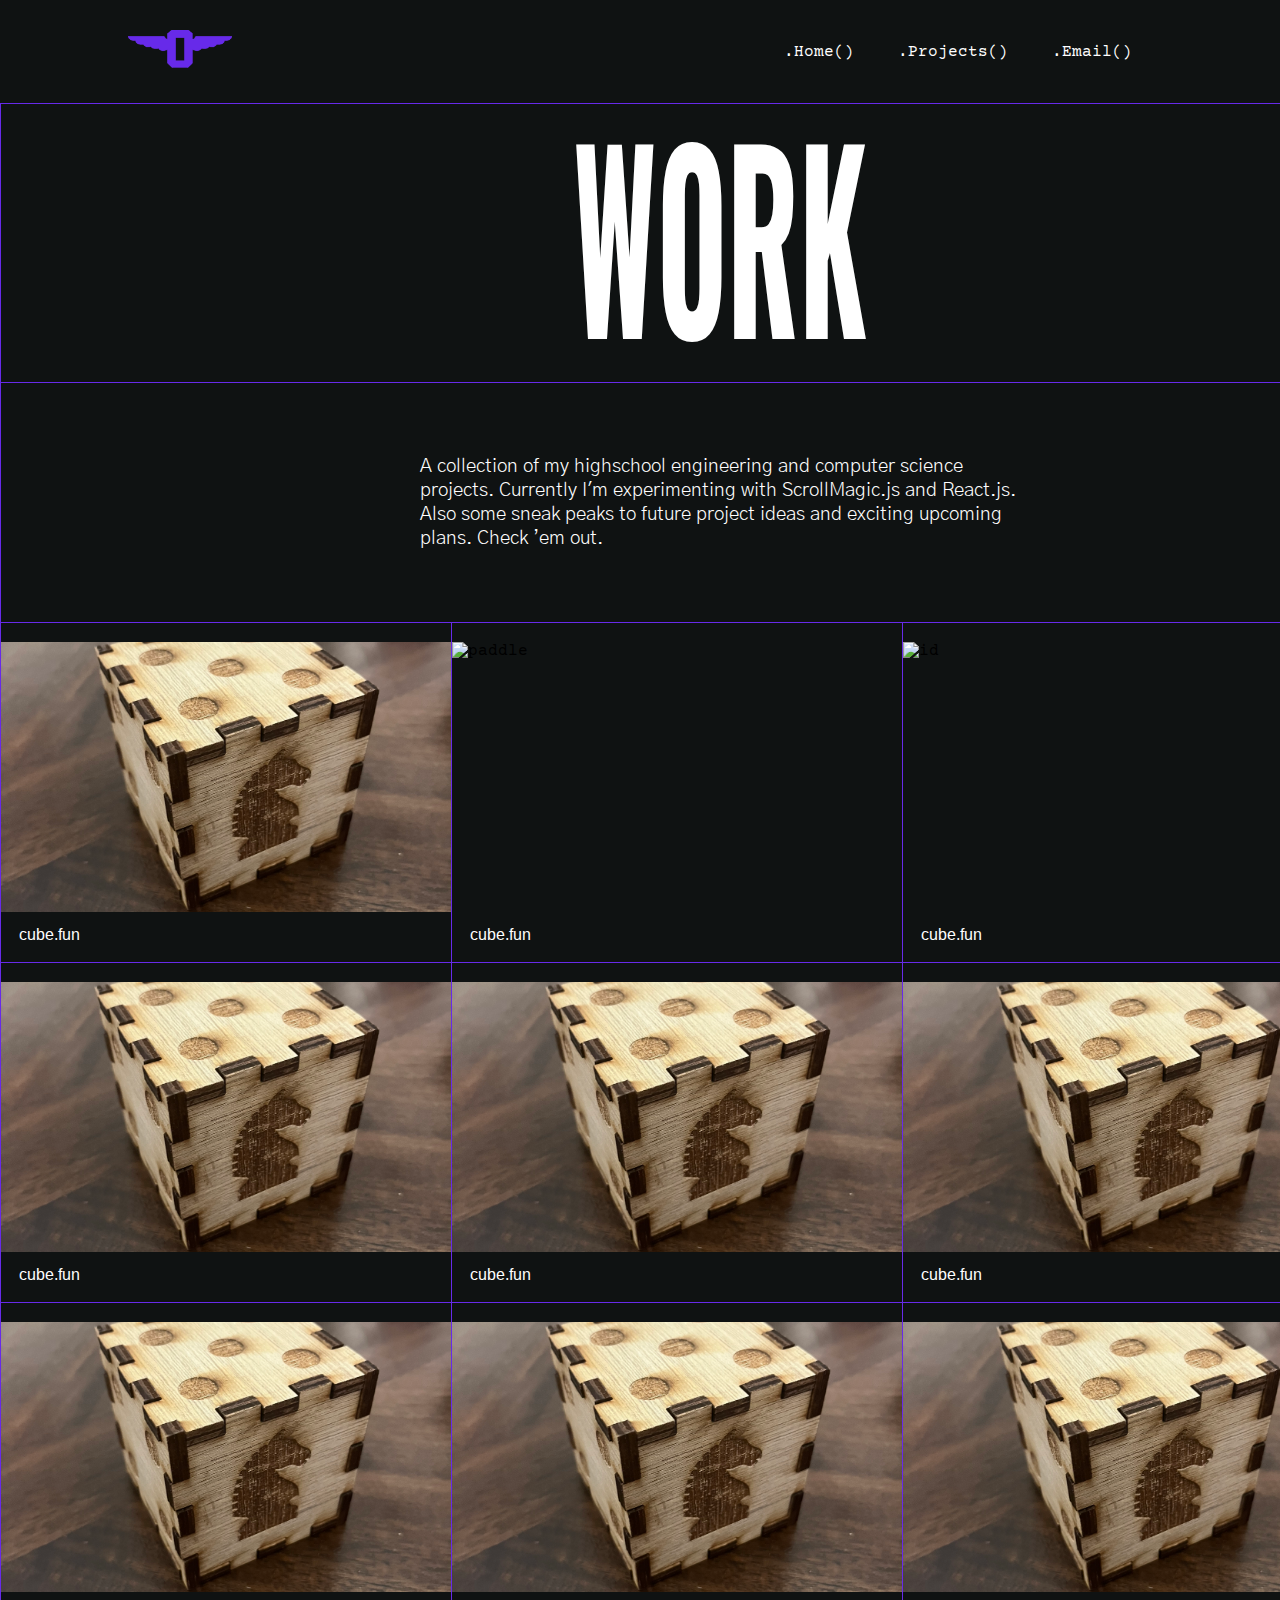
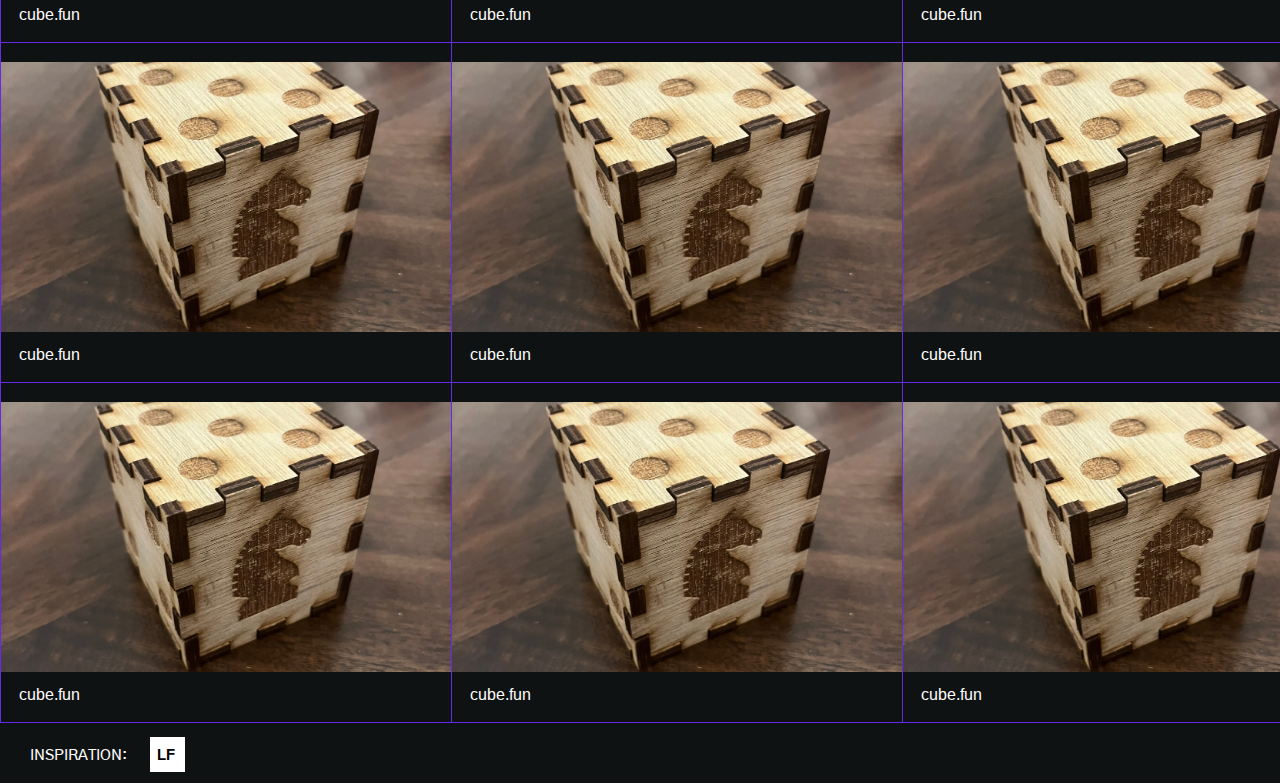
==== projects.html @ 9139c8a5 "v1" ====
<!DOCTYPE HTML>
<html lang="en"></html>
<!--  Website Dev test 1  -->
<!--  ![tab] regenerates code in new attached file -->
<html>

<head>
    <title>Text Animation</title>
    <meta charset="UTF-8">
    <meta name="keywords" content="biography,engineering,computer science">
    <meta name="author" content="Max Maehara">
    <meta name="viewport" content="width=device-width, initial-scale=1.0">
    <meta http-equiv="refresh" content="30">
    <link rel="stylesheet" href="style.css">
    <link href="https://fonts.googleapis.com/css2?family=Titillium+Web&display=swap" rel="stylesheet">
    <link href="https://fonts.googleapis.com/css2?family=Press+Start+2P&family=Titillium+Web&display=swap" rel="stylesheet">
    <link href="https://fonts.googleapis.com/css2?family=Press+Start+2P&family=Roboto+Slab&family=Titillium+Web&display=swap" rel="stylesheet">
    <link href="https://fonts.googleapis.com/css2?family=Courier+Prime&family=Press+Start+2P&family=Roboto+Slab&family=Titillium+Web&display=swap" rel="stylesheet">
    <link rel="preconnect" href="https://fonts.googleapis.com">
    <link rel="preconnect" href="https://fonts.gstatic.com" crossorigin>
    <link href="https://fonts.googleapis.com/css2?family=Press+Start+2P&display=swap" rel="stylesheet">
    <link rel="preconnect" href="https://fonts.googleapis.com">
    <link rel="preconnect" href="https://fonts.gstatic.com" crossorigin>
    <link href="https://fonts.googleapis.com/css2?family=Oswald:wght@200..700&display=swap" rel="stylesheet">
    <link rel="preconnect" href="https://fonts.googleapis.com">
    <link rel="preconnect" href="https://fonts.gstatic.com" crossorigin>
    <link href="https://fonts.googleapis.com/css2?family=Gothic+A1:wght@300&family=Oswald:wght@200..700&display=swap" rel="stylesheet">
    <link rel="preconnect" href="https://fonts.googleapis.com">
    <link rel="preconnect" href="https://fonts.gstatic.com" crossorigin>
    <link href="https://fonts.googleapis.com/css2?family=Gothic+A1:wght@300&display=swap" rel="stylesheet">
    <link rel="preconnect" href="https://fonts.googleapis.com">
    <link rel="preconnect" href="https://fonts.gstatic.com" crossorigin>
    <link href="https://fonts.googleapis.com/css2?family=Gothic+A1:wght@500&display=swap" rel="stylesheet">
    <link rel="preconnect" href="https://fonts.googleapis.com">
    <link rel="preconnect" href="https://fonts.gstatic.com" crossorigin>
    <link href="https://fonts.googleapis.com/css2?family=Gothic+A1:wght@800&display=swap" rel="stylesheet">
    <link rel="preconnect" href="https://fonts.googleapis.com">
    <link rel="preconnect" href="https://fonts.gstatic.com" crossorigin>
    <link href="https://fonts.googleapis.com/css2?family=Arimo:ital,wght@0,400..700;1,400..700&family=Gothic+A1:wght@800&display=swap" rel="stylesheet">
</head>

<!--Below naviagtion bar "<a href="https://www.punahou.edu/" target="_blank"><img class="" src="Images/puns.png" alt="logo" height="33"></a>"-->
<body>
    <header>
        <a href="https://www.punahou.edu/" style="margin-right: auto;cursor: pointer;"><img class="logo" src="Images/puns.png" alt="logo" height="38"></a>
        <nav>
            <ul class="nav__links">
                <li><a href="index.html">.Home()</a></li>
                <li><a href="Projects/project.html">.Projects()</a></li>
                <li><a href="mailto: mmaehara25@punahou.edu">.Email()</a></li>
            </ul>
        </nav>
    </header>
    <div class="blue-box">
        <p id="p1">
            WORK
        </p>
    </div>
    <div class="another-box">
        <p id="p2">
            A collection of my highschool engineering and computer science projects. Currently I'm experimenting with ScrollMagic.js and React.js. Also some sneak peaks to future project ideas and exciting upcoming plans. Check ’em out.
        </p>
    </div>
    <div class="grid-container">
        <div class="a1">
            <img class="i1" src="Images/IMG_4572.png" alt="wood cube">
            <div class="apple">
                <a class="font1" href="your_link_here">cube.fun</a>
            </div>
        </div>
        <div class="a2">
            <img class="i1" src="Images/IMG_4154.png" alt="paddle">
            <div class="apple">
                <a class="font1" href="your_link_here">cube.fun</a>
            </div> 
        </div>
        <div class="a3">
            <img class="i1" src="Images/IMG_4281.png" alt="id">
            <div class="apple">
                <a class="font1" href="your_link_here">cube.fun</a>
            </div>
        </div>
        <div class="b1">
            <img class="i1" src="Images/IMG_4572.png" alt="wood cube">
            <div class="apple">
                <a class="font1" href="your_link_here">cube.fun</a>
            </div>
        </div>
        <div class="b2">
            <img class="i1" src="Images/IMG_4572.png" alt="wood cube">
            <div class="apple">
                <a class="font1" href="your_link_here">cube.fun</a>
            </div>
        </div>
        <div class="b3">
            <img class="i1" src="Images/IMG_4572.png" alt="wood cube">
            <div class="apple">
                <a class="font1" href="your_link_here">cube.fun</a>
            </div>
        </div>
        <div class="c1">
            <img class="i1" src="Images/IMG_4572.png" alt="wood cube">
            <div class="apple">
                <a class="font1" href="your_link_here">cube.fun</a>
            </div>
        </div>
        <div class="c2">
            <img class="i1" src="Images/IMG_4572.png" alt="wood cube">
            <div class="apple">
                <a class="font1" href="your_link_here">cube.fun</a>
            </div>
        </div>
        <div class="c3">
            <img class="i1" src="Images/IMG_4572.png" alt="wood cube">
            <div class="apple">
                <a class="font1" href="your_link_here">cube.fun</a>
            </div>
        </div>
        <div class="d1">
            <img class="i1" src="Images/IMG_4572.png" alt="wood cube">
            <div class="apple">
                <a class="font1" href="your_link_here">cube.fun</a>
            </div>
        </div>
        <div class="d2">
            <img class="i1" src="Images/IMG_4572.png" alt="wood cube">
            <div class="apple">
                <a class="font1" href="your_link_here">cube.fun</a>
            </div>
        </div>
        <div class="d3">
            <img class="i1" src="Images/IMG_4572.png" alt="wood cube">
            <div class="apple">
                <a class="font1" href="your_link_here">cube.fun</a>
            </div>
        </div>
        <div class="e1">
            <img class="i1" src="Images/IMG_4572.png" alt="wood cube">
            <div class="apple">
                <a class="font1" href="your_link_here">cube.fun</a>
            </div>
        </div>
        <div class="e2">
            <img class="i1" src="Images/IMG_4572.png" alt="wood cube">
            <div class="apple">
                <a class="font1" href="your_link_here">cube.fun</a>
            </div>
        </div>
        <div class="e3">
            <img class="i1" src="Images/IMG_4572.png" alt="wood cube">
            <div class="apple">
                <a class="font1" href="your_link_here">cube.fun</a>
            </div>
        </div>
    </div>
    <div id="ending">
        <div class="text-container">
            <p id="endingp1">
                INSPIRATION:
            </p>
        </div>
        <div class="square">
        </div>
        <div class="text-container">
            <p id="endingp">
                <a href="https://lynnandtonic.com/work/" target="_blank">LF</a>
            </p>
        </div>
    </div>    
    

<script src="script.js"></script>
<script src="//cdnjs.cloudflare.com/ajax/libs/ScrollMagic/2.0.7/ScrollMagic.min.js"></script>
</body>
</html>
---- style.css ----
::body{
    background-color: beige;
}
p#m1{font-family:"Courier Prime";
}
p{
    font-family:"Titillium Web";
}
p#title1{
    font-family:"Roboto Slab";
}

.press-start-2p-regular {
    font-family: "Press Start 2P", system-ui;
    font-weight: 400;
    font-style: normal;
}

/*Below is Navigation Bar*/

*{
    box-sizing: border-box;
    margin: 0;
    padding: 0;
    background-color: #0f1212;
}
li, a, button{
    font-family:"Courier Prime";
    font-weight: 500;
    font-size: 16px;
    color: white;
    text-decoration: none;
}
header{
    display: flex;
    justify-content: flex-end;
    align-items: center;
    padding: 30px 10%;
}
.logo{
    cursor: pointer;
    margin-right: auto;
}
.nav__links{
    list-style-type: none;
}
.nav__links li{
    display: inline-block;
    padding: 0px 20px;
}
.nav__links li a{
    transition: all 0.3s ease 0s;
}
.nav__links li a:hover{
    color: #672ae9;
}
/*ßtart of intro effect*/

  h1 {
    position: absolute; left:230px; top: 350px;
    font-family: "Courier Prime", monospace;
    font-size: clamp(3rem, 10vw, 10rem);
    color: white;
    padding: 0rem clamp(1rem, 2vw, 3rem);
    border-radius: clamp(0.4rem, 0.75vw, 1rem);
  }
  
/*End of intro effect*/
/* This is the work box */

.blue-box {
    display: flex; 
    justify-content: center;
    align-items: center; 
    width: 1440px;
    height: 280px;
    background-color: #0f1212;
    border: 1px solid #672ae9;
    color: white;
}

#p1 {
    text-align: center; 
    font-family: "Oswald", sans-serif;
    font-weight: 700;
    font-style: bold;
    transform: scaleY(2.0);
    color: white;
    font-size: 120px;
    background-color: transparent;
    margin-bottom: 25px;
    line-height: 100px; 
}
#p2 {
    font-family: "Gothic A1", sans-serif;
  font-weight: 300;
  font-style: normal;
    color: white;
    font-size: 19px;
    width: 600px;
    background-color: transparent;
    display: inline-block;
    margin: 0 auto; 
}



.another-box {
    display: flex;
    justify-content: center; 
    align-items: center;
    width: 1440px;
    height: 240px;
    background-color: #0f1212;
    border: 1px solid #672ae9;
    border-top: none;
}

.grid-container {
    display: grid;
    grid-template-columns: auto auto auto; 
    width: 100%; 
}

.a1, .a2, .a3, .b1, .b2, .b3, .c1, .c2, .c3, .d1, .d2, .d3, .e1, .e2, .e3 {
    display: flex;
    justify-content: center;
    align-items: center;
    border: 1px solid #672ae9;
    border-top: none;
    font-family: "Courier Prime", monospace;
    height: 340px;
    margin: 0; 
    padding: 0; 
}

.a1, .b1, .c1, .d1, .e1 { grid-column: 1; }
.a2, .b2, .c2, .d2, .e2 { grid-column: 2; }
.a3, .b3, .c3, .d3, .e3 { grid-column: 3; }

.a1, .a2, .b1, .b2, .c1, .c2, .d1, .d2, .e1, .e2 {
    border-right: none;
}

#ending {
    height: 60px;
    display: flex;
}

.text-container {
    margin-left: 30px;
}

#endingp1 {
    font-family: "Gothic A1", sans-serif;
    font-weight: 500;
    font-style: normal;
    font-size: 15px;
    color: white;
    letter-spacing: 0px;
    margin-top: 23px;
}

.square {
    width: 35px;
    height: 35px;
    background-color: white;
    margin-top: 14px;
    margin-left: 150px;
    position: absolute; 
}

#endingp a {
    position: relative; 
}

#endingp,
#endingp a {
    font-family: "Arimo", sans-serif;
    font-optical-sizing: auto;
    font-weight: 700;
    font-style: normal;
    font-size: 15px;
    color: black; 
    background-color: white; 
    letter-spacing: 0px;
    margin-top: 23px;
}

#endingp a:hover {
    text-decoration: underline; 
}

.a1, .a2, .a3, .b1, .b2, .b3, .c1, .c2, .c3, .d1, .d2, .d3, .e1, .e2, .e3 {
    display: flex;
    flex-direction: column;
    justify-content: flex-end;
    align-items: center;
    position: relative;
}

.i1 {
    width: 450px;
    height: 270px;
    object-fit: cover;
    margin-bottom: 50px;
    transition: transform 0.5s ease;
}

.apple {
    font-family: "Arimo", sans-serif;
    font-weight: 500;
    font-style: normal;
    font-size: 16px;
    color: white;
    position: absolute;
    bottom: 18px;
    left: 18px;
}

.apple:hover {
    text-decoration: underline; 
}

.apple a {
    color: inherit;
    text-decoration: inherit;
    display: block;
    font-family: inherit; /* Inherit font family */
    font-weight: inherit; /* Inherit font weight */
    font-style: inherit; /* Inherit font style */
    font-size: inherit; /* Inherit font size */
}

.i1:hover{
    width: 440px;
    height: 260px;
    transform: scale(0.99);
}
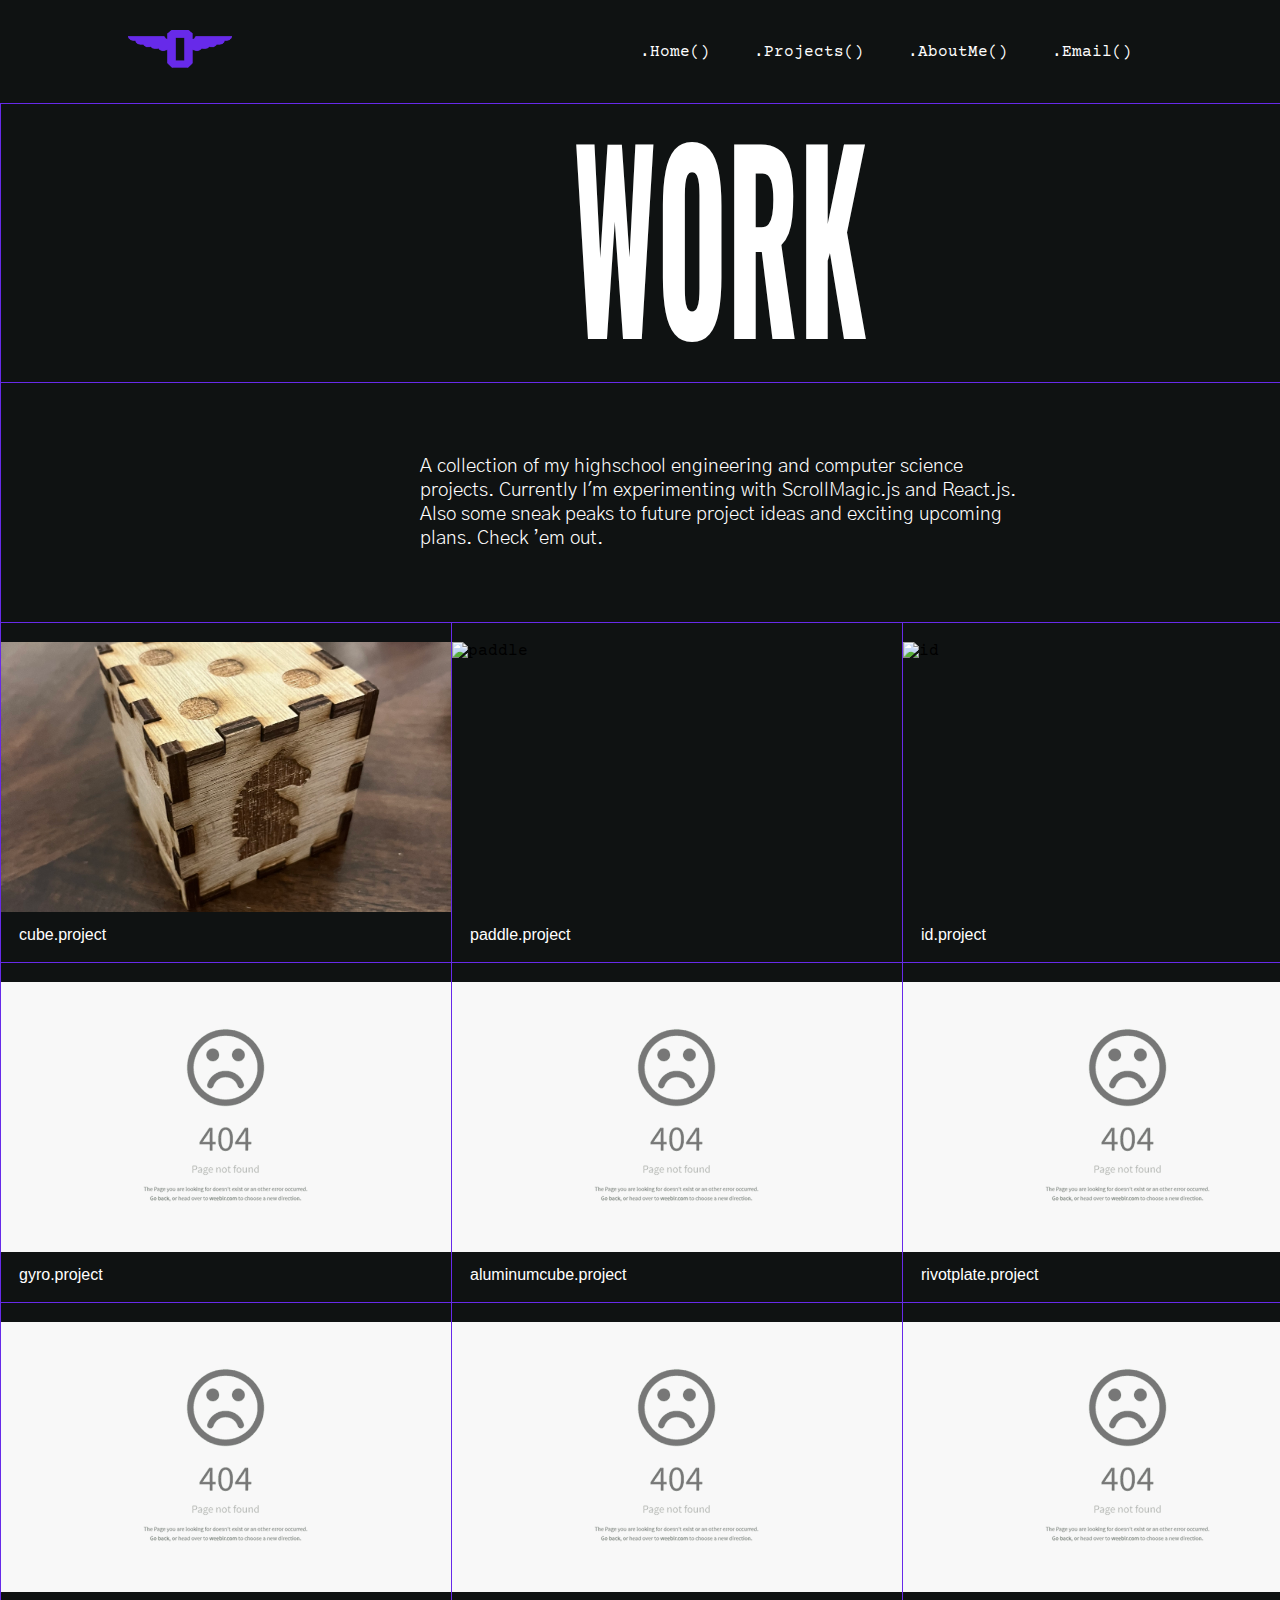
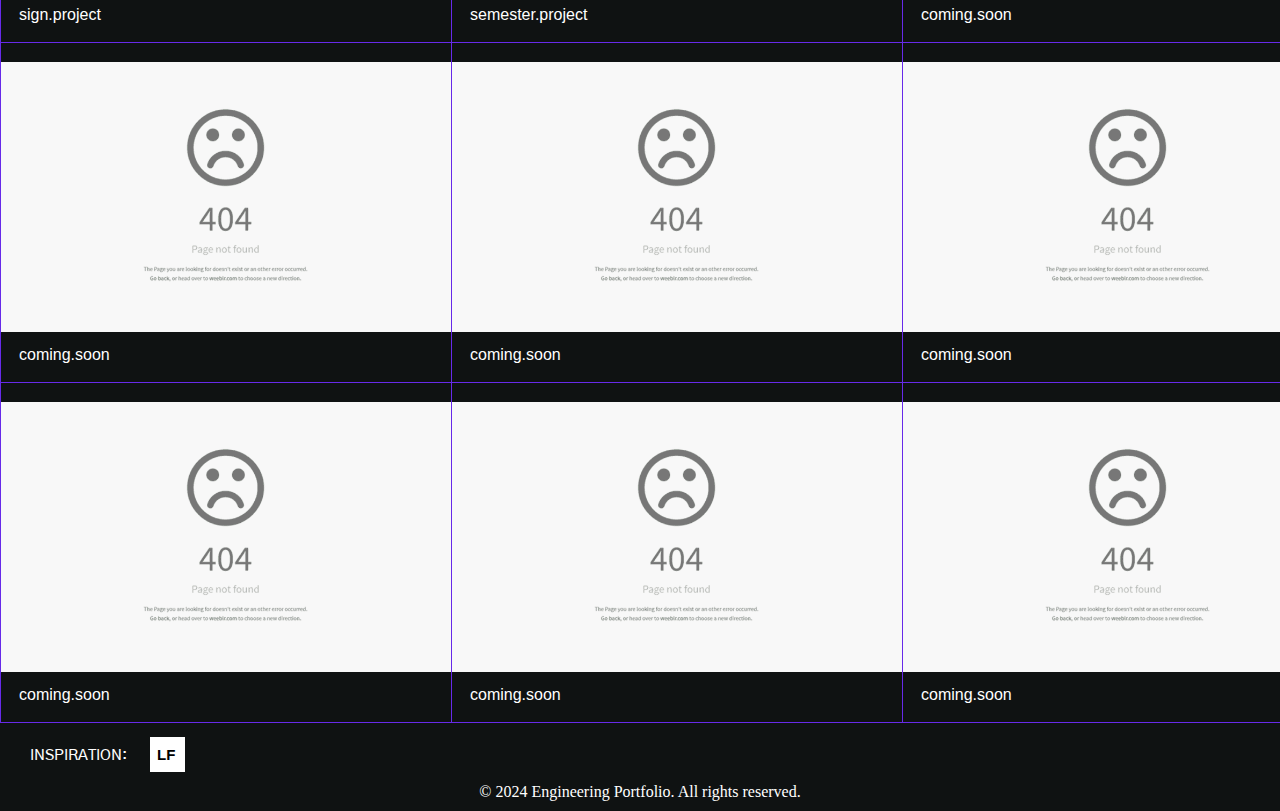
==== commit c92d60cc: "v2" ====
--- a/projects.html
+++ b/projects.html
@@ -1,53 +1,38 @@
 <!DOCTYPE HTML>
-<html lang="en"></html>
-<!--  Website Dev test 1  -->
-<!--  ![tab] regenerates code in new attached file -->
-<html>
-
+<html lang="en">
 <head>
-    <title>Text Animation</title>
+    <title>Max Maehara Portfolio</title>
     <meta charset="UTF-8">
-    <meta name="keywords" content="biography,engineering,computer science">
+    <meta name="keywords" content="biography, engineering, computer science">
     <meta name="author" content="Max Maehara">
     <meta name="viewport" content="width=device-width, initial-scale=1.0">
-    <meta http-equiv="refresh" content="30">
-    <link rel="stylesheet" href="style.css">
-    <link href="https://fonts.googleapis.com/css2?family=Titillium+Web&display=swap" rel="stylesheet">
-    <link href="https://fonts.googleapis.com/css2?family=Press+Start+2P&family=Titillium+Web&display=swap" rel="stylesheet">
-    <link href="https://fonts.googleapis.com/css2?family=Press+Start+2P&family=Roboto+Slab&family=Titillium+Web&display=swap" rel="stylesheet">
-    <link href="https://fonts.googleapis.com/css2?family=Courier+Prime&family=Press+Start+2P&family=Roboto+Slab&family=Titillium+Web&display=swap" rel="stylesheet">
+
+    <!-- Google Fonts: Only import the fonts and styles you need -->
     <link rel="preconnect" href="https://fonts.googleapis.com">
     <link rel="preconnect" href="https://fonts.gstatic.com" crossorigin>
-    <link href="https://fonts.googleapis.com/css2?family=Press+Start+2P&display=swap" rel="stylesheet">
-    <link rel="preconnect" href="https://fonts.googleapis.com">
-    <link rel="preconnect" href="https://fonts.gstatic.com" crossorigin>
-    <link href="https://fonts.googleapis.com/css2?family=Oswald:wght@200..700&display=swap" rel="stylesheet">
-    <link rel="preconnect" href="https://fonts.googleapis.com">
-    <link rel="preconnect" href="https://fonts.gstatic.com" crossorigin>
-    <link href="https://fonts.googleapis.com/css2?family=Gothic+A1:wght@300&family=Oswald:wght@200..700&display=swap" rel="stylesheet">
-    <link rel="preconnect" href="https://fonts.googleapis.com">
-    <link rel="preconnect" href="https://fonts.gstatic.com" crossorigin>
-    <link href="https://fonts.googleapis.com/css2?family=Gothic+A1:wght@300&display=swap" rel="stylesheet">
-    <link rel="preconnect" href="https://fonts.googleapis.com">
-    <link rel="preconnect" href="https://fonts.gstatic.com" crossorigin>
-    <link href="https://fonts.googleapis.com/css2?family=Gothic+A1:wght@500&display=swap" rel="stylesheet">
-    <link rel="preconnect" href="https://fonts.googleapis.com">
-    <link rel="preconnect" href="https://fonts.gstatic.com" crossorigin>
-    <link href="https://fonts.googleapis.com/css2?family=Gothic+A1:wght@800&display=swap" rel="stylesheet">
-    <link rel="preconnect" href="https://fonts.googleapis.com">
-    <link rel="preconnect" href="https://fonts.gstatic.com" crossorigin>
-    <link href="https://fonts.googleapis.com/css2?family=Arimo:ital,wght@0,400..700;1,400..700&family=Gothic+A1:wght@800&display=swap" rel="stylesheet">
+    <link href="https://fonts.googleapis.com/css2?family=Courier+Prime:wght@400;500&family=Gothic+A1:wght@300;500;800&family=Oswald:wght@200;700&display=swap" rel="stylesheet">
+
+    <!-- CSS Link -->
+    <link rel="stylesheet" href="style.css">
+
+    <!-- Favicon links -->
+    <link rel="icon" type="image/png" sizes="32x32" href="favicon_package_v0.16/favicon-32x32.png">
+    <link rel="icon" type="image/png" sizes="16x16" href="favicon_package_v0.16/favicon-16x16.png">
+    <link rel="apple-touch-icon" sizes="180x180" href="favicon_package_v0.16/apple-touch-icon.png">
+    <link rel="manifest" href="favicon_package_v0.16/site.webmanifest">
+    <link rel="mask-icon" href="favicon_package_v0.16/safari-pinned-tab.svg" color="#5bbad5">
+    <meta name="msapplication-TileColor" content="#da532c">
+    <meta name="theme-color" content="#ffffff">
 </head>
-
-<!--Below naviagtion bar "<a href="https://www.punahou.edu/" target="_blank"><img class="" src="Images/puns.png" alt="logo" height="33"></a>"-->
 <body>
     <header>
-        <a href="https://www.punahou.edu/" style="margin-right: auto;cursor: pointer;"><img class="logo" src="Images/puns.png" alt="logo" height="38"></a>
+        <a href="https://www.punahou.edu/"><img class="logo" src="Images/puns.png" alt="Punahou Logo" height="38"></a>
         <nav>
             <ul class="nav__links">
                 <li><a href="index.html">.Home()</a></li>
-                <li><a href="Projects/project.html">.Projects()</a></li>
-                <li><a href="mailto: mmaehara25@punahou.edu">.Email()</a></li>
+                <li><a href="projects.html">.Projects()</a></li>
+                <li><a href="about.html">.AboutMe()</a></li>
+                <li><a href="mailto:mmaehara25@punahou.edu">.Email()</a></li>
             </ul>
         </nav>
     </header>
@@ -65,91 +50,91 @@
         <div class="a1">
             <img class="i1" src="Images/IMG_4572.png" alt="wood cube">
             <div class="apple">
-                <a class="font1" href="your_link_here">cube.fun</a>
+                <a class="font1" href="PROJECTS/cube.html">cube.project</a>
             </div>
         </div>
         <div class="a2">
             <img class="i1" src="Images/IMG_4154.png" alt="paddle">
             <div class="apple">
-                <a class="font1" href="your_link_here">cube.fun</a>
+                <a class="font1" href="PROJECTS/paddle.html">paddle.project</a>
             </div> 
         </div>
         <div class="a3">
             <img class="i1" src="Images/IMG_4281.png" alt="id">
             <div class="apple">
-                <a class="font1" href="your_link_here">cube.fun</a>
+                <a class="font1" href="PROJECTS/id.html">id.project</a>
             </div>
         </div>
         <div class="b1">
-            <img class="i1" src="Images/IMG_4572.png" alt="wood cube">
+            <img class="i1" src="Images/404.png" alt="gyro/spintop">
             <div class="apple">
-                <a class="font1" href="your_link_here">cube.fun</a>
+                <a class="font1" href="PROJECTS/gyro.html">gyro.project</a>
             </div>
         </div>
         <div class="b2">
-            <img class="i1" src="Images/IMG_4572.png" alt="wood cube">
+            <img class="i1" src="Images/404.png" alt="aluminum cube">
             <div class="apple">
-                <a class="font1" href="your_link_here">cube.fun</a>
+                <a class="font1" href="PROJECTS/aluminumcube.html">aluminumcube.project</a>
             </div>
         </div>
         <div class="b3">
-            <img class="i1" src="Images/IMG_4572.png" alt="wood cube">
+            <img class="i1" src="Images/404.png" alt="rivot plate">
             <div class="apple">
-                <a class="font1" href="your_link_here">cube.fun</a>
+                <a class="font1" href="PROJECTS/rivotplate.html">rivotplate.project</a>
             </div>
         </div>
         <div class="c1">
-            <img class="i1" src="Images/IMG_4572.png" alt="wood cube">
+            <img class="i1" src="Images/404.png" alt="CNC sign">
             <div class="apple">
-                <a class="font1" href="your_link_here">cube.fun</a>
+                <a class="font1" href="PROJECTS/sign.html">sign.project</a>
             </div>
         </div>
         <div class="c2">
-            <img class="i1" src="Images/IMG_4572.png" alt="wood cube">
+            <img class="i1" src="Images/404.png" alt="arm">
             <div class="apple">
-                <a class="font1" href="your_link_here">cube.fun</a>
+                <a class="font1" href="PROJECTS/arm.html">semester.project</a>
             </div>
         </div>
         <div class="c3">
-            <img class="i1" src="Images/IMG_4572.png" alt="wood cube">
+            <img class="i1" src="Images/404.png" alt="wood cube">
             <div class="apple">
-                <a class="font1" href="your_link_here">cube.fun</a>
+                <a class="font1" href="your_link_here">coming.soon</a>
             </div>
         </div>
         <div class="d1">
-            <img class="i1" src="Images/IMG_4572.png" alt="wood cube">
+            <img class="i1" src="Images/404.png" alt="wood cube">
             <div class="apple">
-                <a class="font1" href="your_link_here">cube.fun</a>
+                <a class="font1" href="your_link_here">coming.soon</a>
             </div>
         </div>
         <div class="d2">
-            <img class="i1" src="Images/IMG_4572.png" alt="wood cube">
+            <img class="i1" src="Images/404.png" alt="wood cube">
             <div class="apple">
-                <a class="font1" href="your_link_here">cube.fun</a>
+                <a class="font1" href="your_link_here">coming.soon</a>
             </div>
         </div>
         <div class="d3">
-            <img class="i1" src="Images/IMG_4572.png" alt="wood cube">
+            <img class="i1" src="Images/404.png" alt="wood cube">
             <div class="apple">
-                <a class="font1" href="your_link_here">cube.fun</a>
+                <a class="font1" href="your_link_here">coming.soon</a>
             </div>
         </div>
         <div class="e1">
-            <img class="i1" src="Images/IMG_4572.png" alt="wood cube">
+            <img class="i1" src="Images/404.png" alt="wood cube">
             <div class="apple">
-                <a class="font1" href="your_link_here">cube.fun</a>
+                <a class="font1" href="your_link_here">coming.soon</a>
             </div>
         </div>
         <div class="e2">
-            <img class="i1" src="Images/IMG_4572.png" alt="wood cube">
+            <img class="i1" src="Images/404.png" alt="wood cube">
             <div class="apple">
-                <a class="font1" href="your_link_here">cube.fun</a>
+                <a class="font1" href="your_link_here">coming.soon</a>
             </div>
         </div>
         <div class="e3">
-            <img class="i1" src="Images/IMG_4572.png" alt="wood cube">
+            <img class="i1" src="Images/404.png" alt="wood cube">
             <div class="apple">
-                <a class="font1" href="your_link_here">cube.fun</a>
+                <a class="font1" href="your_link_here">coming.soon</a>
             </div>
         </div>
     </div>
@@ -167,7 +152,9 @@
             </p>
         </div>
     </div>    
-    
+    <footer>
+        <p id="rights">© 2024 Engineering Portfolio. All rights reserved.</p>
+    </footer>
 
 <script src="script.js"></script>
 <script src="//cdnjs.cloudflare.com/ajax/libs/ScrollMagic/2.0.7/ScrollMagic.min.js"></script>
--- a/style.css
+++ b/style.css
@@ -34,28 +34,38 @@
     color: white;
     text-decoration: none;
 }
-header{
-    display: flex;
-    justify-content: flex-end;
-    align-items: center;
-    padding: 30px 10%;
-}
-.logo{
+header {
+    display: flex;
+    justify-content: space-between; /* Ensures the logo and nav are on opposite ends */
+    align-items: center;
+    padding: 30px 10%; /* Adjusted padding for visual balance */
+    background-color: #0f1212; /* Ensures consistent background color */
+}
+
+.logo {
     cursor: pointer;
-    margin-right: auto;
-}
-.nav__links{
+    margin-right: auto; /* Removed as we're using justify-content: space-between; */
+}
+
+.nav__links {
     list-style-type: none;
-}
-.nav__links li{
+    margin: 0; /* Ensures that there is no default margin */
+    padding: 0; /* Ensures that there is no default padding */
+}
+
+.nav__links li {
     display: inline-block;
-    padding: 0px 20px;
-}
-.nav__links li a{
+    padding: 0 20px; /* Keeps spacing between links */
+}
+
+.nav__links li a {
     transition: all 0.3s ease 0s;
-}
-.nav__links li a:hover{
-    color: #672ae9;
+    color: white; /* Ensures text color is white */
+    text-decoration: none; /* Removes underline */
+}
+
+.nav__links li a:hover {
+    color: #672ae9; /* Adds a hover effect color change */
 }
 /*ßtart of intro effect*/
 
@@ -239,4 +249,10 @@
     width: 440px;
     height: 260px;
     transform: scale(0.99);
+}
+
+#rights{
+    color: white;
+    text-align: center;
+    margin-bottom: 10px;
 }